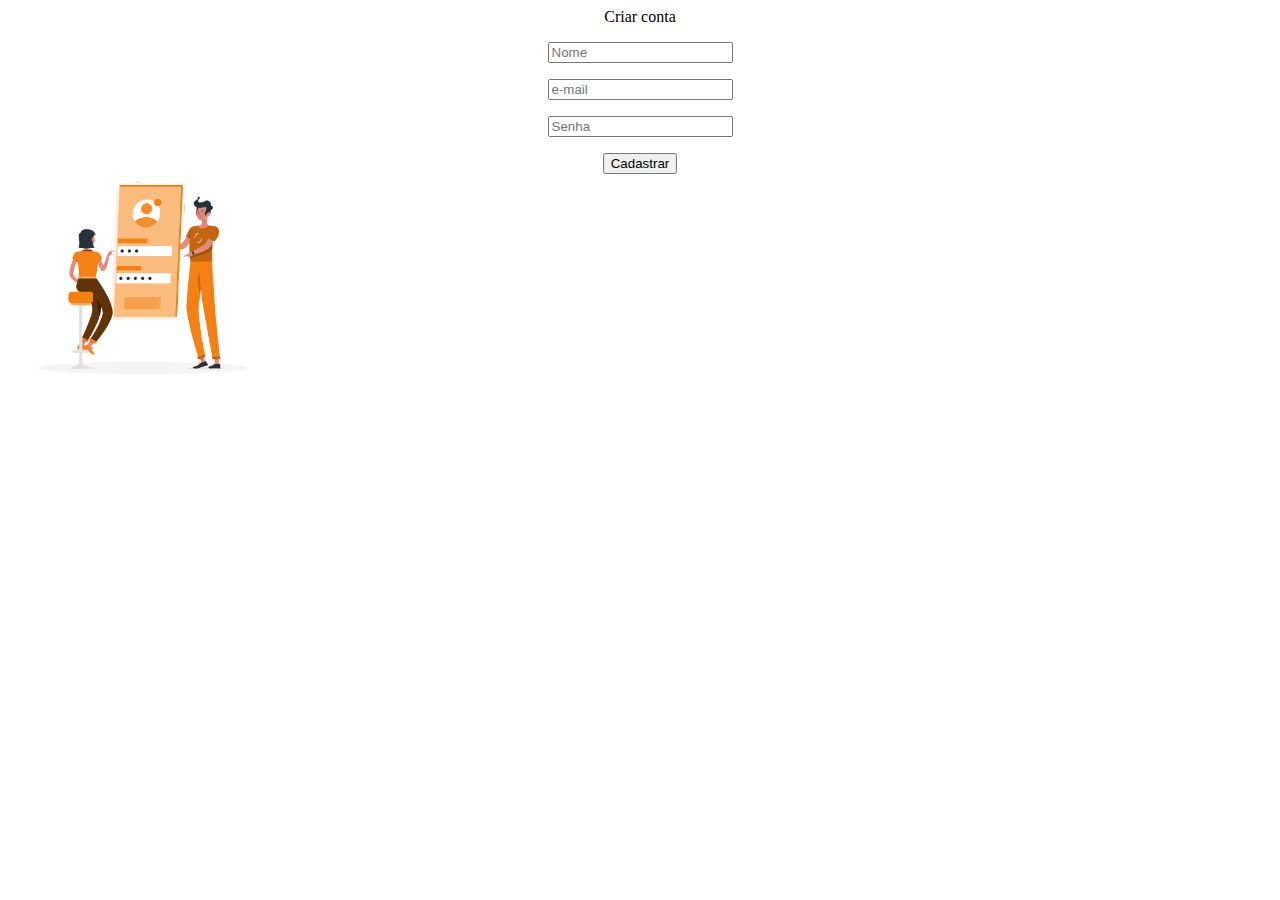
==== codigo-fonte/cadastro/index.html @ 02e09126 "Alteção do HLMT de cadastro e criação de CSS para cadastro." ====
<!DOCTYPE html>
<html lang="pt-br">

<head>
    <meta charset="UTF-8">
    <meta name="viewport" content="width=device-width, initial-scale=1.0">
    <link rel="stylesheet" href="./style.css" />
    <title>FaciListas - Cadastro</title>
</head>

<body>
    <form name="form_cadastro" action="" method="post"> <!--duvida no action-->
        Criar conta
        <p> <input type="text" name="nome" placeholder="Nome"> </p>
        <p> <input type="email" name="email" placeholder="e-mail"> </p>
        <p> <input type="password" name="password" placeholder="Senha"> </p>
        <button>Cadastrar</button>
    </form>
    <img src="/codigo-fonte/img/imgQuemSomos.png"> <!--imagem provisoria-->
</body>

</html>
---- codigo-fonte/cadastro/style.css ----
form {
    text-align:center;
}

img {
    height: 200px
}
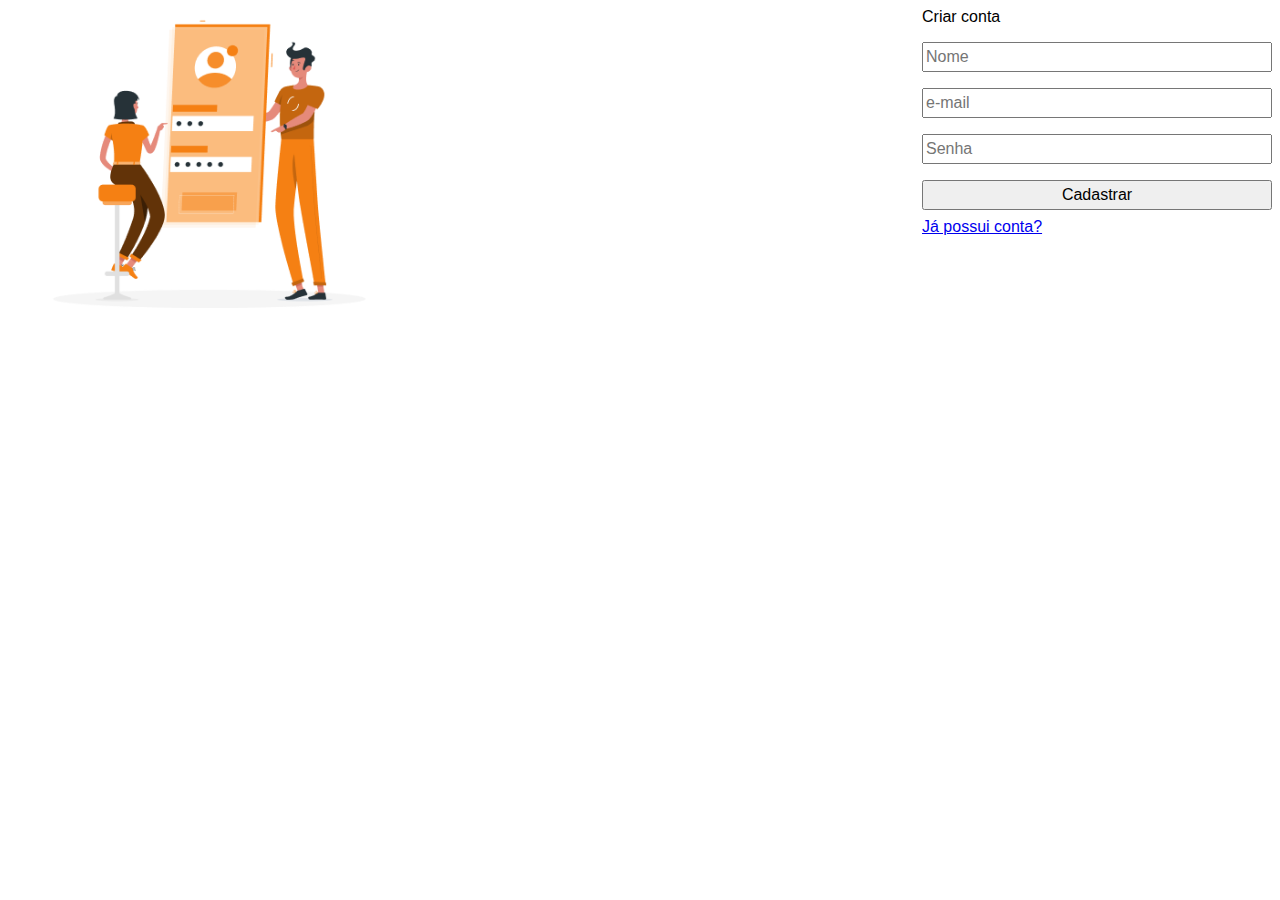
==== commit a4ad7368: "alteração index.html e style.css da pasta cadastro" ====
--- a/codigo-fonte/cadastro/index.html
+++ b/codigo-fonte/cadastro/index.html
@@ -9,13 +9,16 @@
 </head>
 
 <body>
-    <form name="form_cadastro" action="" method="post"> <!--duvida no action-->
-        Criar conta
-        <p> <input type="text" name="nome" placeholder="Nome"> </p>
-        <p> <input type="email" name="email" placeholder="e-mail"> </p>
-        <p> <input type="password" name="password" placeholder="Senha"> </p>
-        <button>Cadastrar</button>
-    </form>
+    <div>
+        <form name="form_cadastro" action="" method="post"> <!--duvida no action-->
+            Criar conta
+            <p> <input type="text" name="nome" placeholder="Nome"> </p>
+            <p> <input type="email" name="email" placeholder="e-mail"> </p>
+            <p> <input type="password" name="password" placeholder="Senha"> </p>
+            <button>Cadastrar</button>
+        </form>
+        <a href="/codigo-fonte/login/index.html">Já possui conta?</p>
+    </div>
     <img src="/codigo-fonte/img/imgQuemSomos.png"> <!--imagem provisoria-->
 </body>
 
--- a/codigo-fonte/cadastro/style.css
+++ b/codigo-fonte/cadastro/style.css
@@ -1,7 +1,30 @@
-form {
-    text-align:center;
+* {
+    box-sizing: border-box;
+    font-family: "Inter", sans-serif;
+}
+
+div {
+    float: right;
+}
+
+input {
+    height: 30px;
+    width: 350px;
+    font-size: 16px;
+}
+
+button {
+    height: 30px;
+    width: 350px;
+    font-size: 16px;
+    margin-bottom: 8px;
+}
+
+a {
+    margin-top: 16px;
 }
 
 img {
-    height: 200px
+    height: 300px;
+    float: left;
 }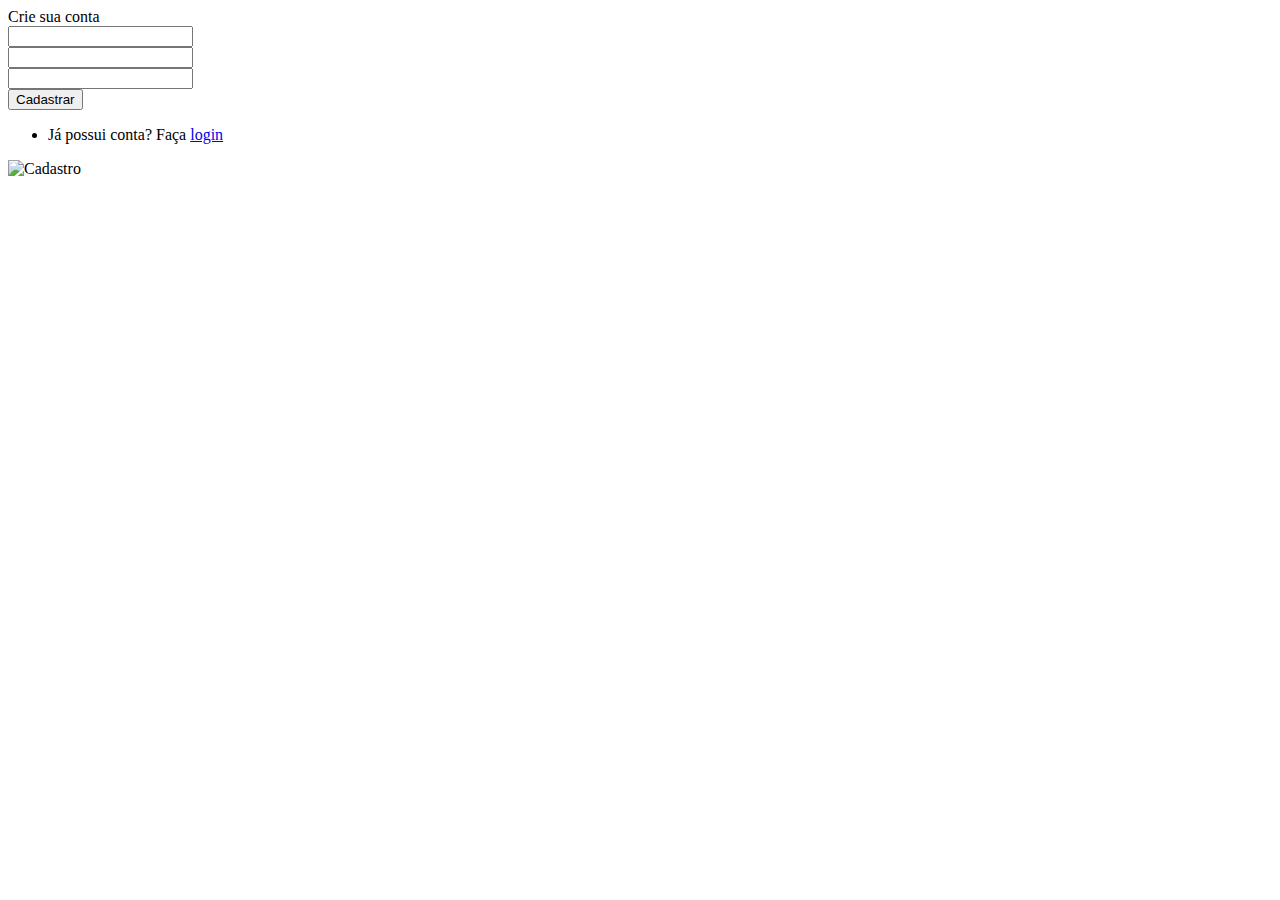
==== commit 86b5ca40: "Update index.html" ====
--- a/codigo-fonte/cadastro/index.html
+++ b/codigo-fonte/cadastro/index.html
@@ -4,22 +4,56 @@
 <head>
     <meta charset="UTF-8">
     <meta name="viewport" content="width=device-width, initial-scale=1.0">
-    <link rel="stylesheet" href="./style.css" />
-    <title>FaciListas - Cadastro</title>
+    <title>Cadastro</title>
+
+    <link rel="stylesheet" href="/cadastro/CSS/style.css">
 </head>
 
 <body>
-    <div>
-        <form name="form_cadastro" action="" method="post"> <!--duvida no action-->
-            Criar conta
-            <p> <input type="text" name="nome" placeholder="Nome"> </p>
-            <p> <input type="email" name="email" placeholder="e-mail"> </p>
-            <p> <input type="password" name="password" placeholder="Senha"> </p>
-            <button>Cadastrar</button>
-        </form>
-        <a href="/codigo-fonte/login/index.html">Já possui conta?</p>
+    <div class="container">
+        <div class="container-cadastro">
+            <div class="wrap-cadastro">
+                <form class="cadastro-form">
+                    <span class="cadastro-form-title">
+                        Crie sua conta
+                    </span>
+
+                    <div class="wrap-input margin-top-35 margin-bottom-35">
+                        <input type="text" class="input-form" name="name" autocomplete="off">
+                        <span class="focus-input-form" data-place-holder="Nome"></span>
+                    </div>
+
+                    <div class="wrap-input margin-bottom-35">
+                        <input type="email" class="input-form" name="email" autocomplete="off">
+                        <span class="focus-input-form" data-place-holder="E-mail"></span>
+                    </div>
+
+                    <div class="wrap-input margin-bottom-35">
+                        <input type="password" class="input-form" name="password">
+                        <span class="focus-input-form" data-place-holder="Senha"></span>
+                    </div>
+
+                    <div class="container-cadastro-form-btn">
+                        <button class="cadastro-form-btn" type="submit">Cadastrar</button>
+                    </div>
+
+                    <ul class="cadastro-utils">
+                        <li class="margin-top-8 margin-bottom-8">
+                            <span class="text1">
+                                Já possui conta? Faça
+                            </span>
+                            <a href="#" class="text2"> <!-- colocar href quando tiver -->
+                                login
+                            </a>
+                        </li>
+                    </ul>
+                </form>
+            </div>
+            <img src="/cadastro/images/cadastro.png" alt="Cadastro" width="400" height="400" class="margin-left-50">
+        </div>
     </div>
-    <img src="/codigo-fonte/img/imgQuemSomos.png"> <!--imagem provisoria-->
+
+    <script src="/cadastro/script.js"></script>
 </body>
 
-</html>+</html>
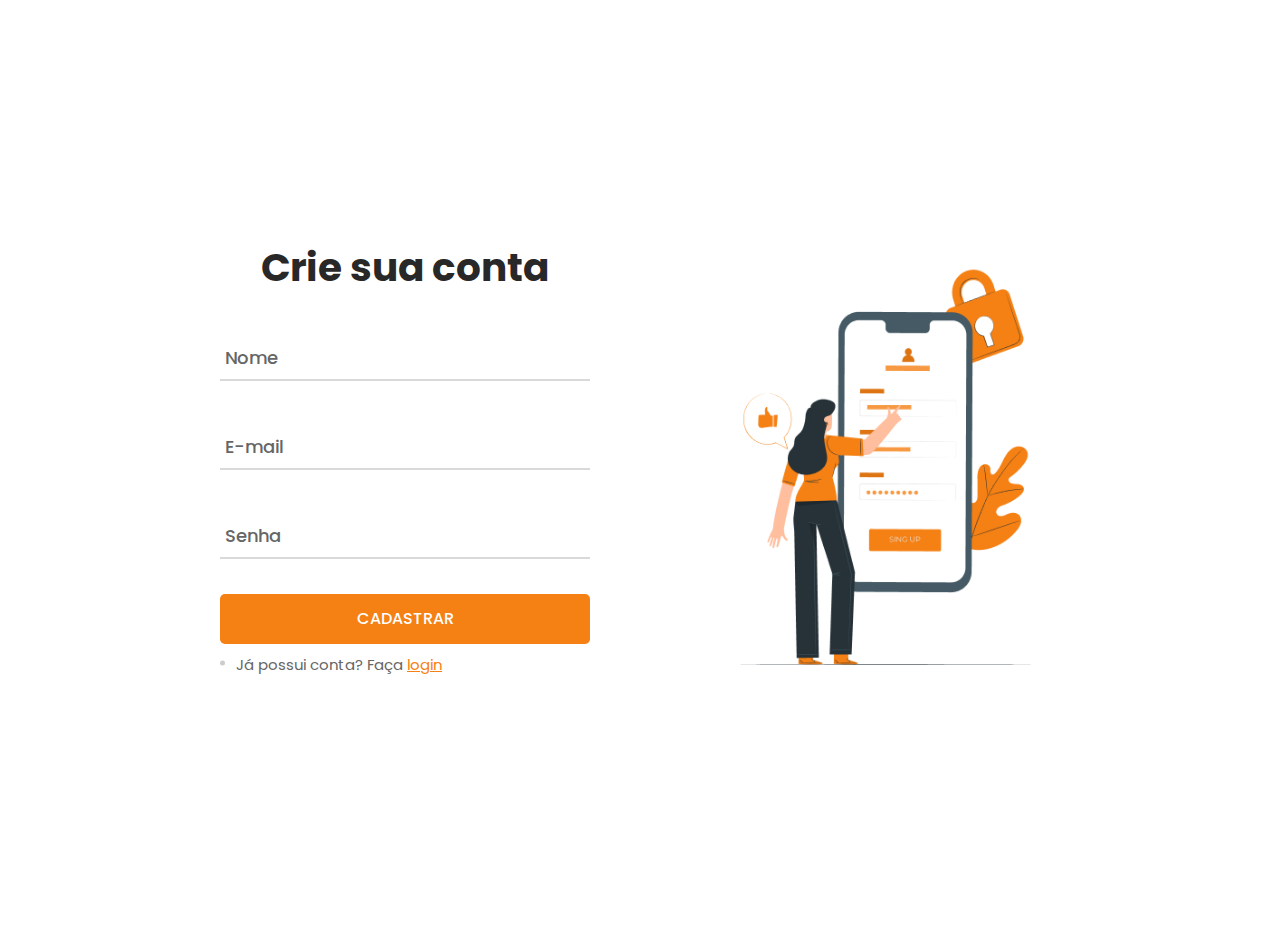
==== commit 66c625a6: "fix: Corrigir importações incorretas" ====
--- a/codigo-fonte/cadastro/index.html
+++ b/codigo-fonte/cadastro/index.html
@@ -1,59 +1,70 @@
 <!DOCTYPE html>
 <html lang="pt-br">
-
-<head>
-    <meta charset="UTF-8">
-    <meta name="viewport" content="width=device-width, initial-scale=1.0">
+  <head>
+    <meta charset="UTF-8" />
+    <meta name="viewport" content="width=device-width, initial-scale=1.0" />
     <title>Cadastro</title>
 
-    <link rel="stylesheet" href="/cadastro/CSS/style.css">
-</head>
+    <link rel="stylesheet" href="./CSS/style.css" />
+  </head>
 
-<body>
+  <body>
     <div class="container">
-        <div class="container-cadastro">
-            <div class="wrap-cadastro">
-                <form class="cadastro-form">
-                    <span class="cadastro-form-title">
-                        Crie sua conta
-                    </span>
+      <div class="container-cadastro">
+        <div class="wrap-cadastro">
+          <form class="cadastro-form">
+            <span class="cadastro-form-title"> Crie sua conta </span>
 
-                    <div class="wrap-input margin-top-35 margin-bottom-35">
-                        <input type="text" class="input-form" name="name" autocomplete="off">
-                        <span class="focus-input-form" data-place-holder="Nome"></span>
-                    </div>
+            <div class="wrap-input margin-top-35 margin-bottom-35">
+              <input
+                type="text"
+                class="input-form"
+                name="name"
+                autocomplete="off"
+              />
+              <span class="focus-input-form" data-place-holder="Nome"></span>
+            </div>
 
-                    <div class="wrap-input margin-bottom-35">
-                        <input type="email" class="input-form" name="email" autocomplete="off">
-                        <span class="focus-input-form" data-place-holder="E-mail"></span>
-                    </div>
+            <div class="wrap-input margin-bottom-35">
+              <input
+                type="email"
+                class="input-form"
+                name="email"
+                autocomplete="off"
+              />
+              <span class="focus-input-form" data-place-holder="E-mail"></span>
+            </div>
 
-                    <div class="wrap-input margin-bottom-35">
-                        <input type="password" class="input-form" name="password">
-                        <span class="focus-input-form" data-place-holder="Senha"></span>
-                    </div>
+            <div class="wrap-input margin-bottom-35">
+              <input type="password" class="input-form" name="password" />
+              <span class="focus-input-form" data-place-holder="Senha"></span>
+            </div>
 
-                    <div class="container-cadastro-form-btn">
-                        <button class="cadastro-form-btn" type="submit">Cadastrar</button>
-                    </div>
+            <div class="container-cadastro-form-btn">
+              <button class="cadastro-form-btn" type="submit">Cadastrar</button>
+            </div>
 
-                    <ul class="cadastro-utils">
-                        <li class="margin-top-8 margin-bottom-8">
-                            <span class="text1">
-                                Já possui conta? Faça
-                            </span>
-                            <a href="#" class="text2"> <!-- colocar href quando tiver -->
-                                login
-                            </a>
-                        </li>
-                    </ul>
-                </form>
-            </div>
-            <img src="/cadastro/images/cadastro.png" alt="Cadastro" width="400" height="400" class="margin-left-50">
+            <ul class="cadastro-utils">
+              <li class="margin-top-8 margin-bottom-8">
+                <span class="text1"> Já possui conta? Faça </span>
+                <a href="#" class="text2">
+                  <!-- colocar href quando tiver -->
+                  login
+                </a>
+              </li>
+            </ul>
+          </form>
         </div>
+        <img
+          src="./images/cadastro.png"
+          alt="Cadastro"
+          width="400"
+          height="400"
+          class="margin-left-50"
+        />
+      </div>
     </div>
 
-    <script src="/cadastro/script.js"></script>
-</body>
-
+    <script src="./script.js"></script>
+  </body>
 </html>
--- a/codigo-fonte/cadastro/CSS/style.css
+++ b/codigo-fonte/cadastro/CSS/style.css
@@ -0,0 +1,295 @@
+/*
+    Variáveis 
+*/
+
+:root {
+    --main-color: #F58013;
+    --link-color: #064176;
+    --text1: #666666;
+    --highlight-text: #292828;
+    --input-text: #555555;
+    --white-color: #FFF;
+    --points-list: #CCC;
+    --line-input: #D9D9D9;
+}
+
+/*
+    Variáveis 
+*/
+
+@font-face {
+    font-family: Poppins-Regular;
+    src: url('../fonts/Poppins/Poppins-Regular.ttf');
+}
+
+@font-face {
+    font-family: Poppins-Medium;
+    src: url('../fonts/Poppins/Poppins-Medium.ttf');
+}
+
+@font-face {
+    font-family: Poppins-Bold;
+    src: url('../fonts/Poppins/Poppins-Bold.ttf');
+}
+
+@font-face {
+    font-family: Poppins-SemiBold;
+    src: url('../fonts/Poppins/Poppins-SemiBold.ttf');
+}
+
+/*
+    Zerar estilos
+*/
+
+* {
+    margin: 0;
+    padding: 0;
+}
+
+body, html {
+    height: 100%;
+    font-family: Poppins-regular, sans-serif;
+}
+
+ul, li {
+    margin: 0;
+    list-style-type: none;
+}
+
+input, button {
+    outline: none !important;
+    border: none;
+}
+
+button:hover {
+    cursor: pointer;
+}
+
+/*
+    Utilitarios
+*/
+
+.text1 {
+    font-family: Poppins-Regular;
+    font-size: 15px;
+    color: var(--text1);
+    line-height: 1.5;
+}
+
+.text2 {
+    font-family: Poppins-Regular;
+    font-size: 15px;
+    color: var(--main-color);
+    line-height: 1.5;
+}
+
+.margin-bottom-35 {
+    margin-bottom: 35px;
+}
+
+.margin-top-35 {
+    margin-top: 35px;
+}
+
+.margin-bottom-8 {
+    margin-bottom: 8px;
+}
+
+.margin-top-8 {
+    margin-top: 8px;
+}
+
+.margin-left-50 {
+    margin-left: 50px;
+}
+
+/*
+    Cadastro
+*/
+
+.container {
+    width: 100%;
+    margin: 0 auto;
+}
+
+.container-cadastro {
+    width: 100%;
+    min-height: 100vh;
+    display: flex;
+    flex-wrap: wrap;
+    justify-content: center;
+    align-items: center;
+    padding: 15px;
+    background-color: var(--white-color);
+}
+
+.wrap-cadastro {
+    width: 370px;
+    margin-right: 50px;
+    background-color: var(--white-color);
+}
+
+/*
+    Formulário
+*/
+
+.cadastro-form {
+    width: 100%;
+}
+
+.cadastro-form-title {
+    display: block;
+    font-family: Poppins-Bold;
+    font-size: 39px;
+    color: var(--highlight-text);
+    line-height: 1.2;
+    text-align: center;
+}
+
+/*
+    Input
+*/
+
+.wrap-input {
+    width: 100%;
+    position: relative;
+    border-bottom: 2px solid var(--line-input);
+}
+
+.input-form {
+    font-family: Poppins-SemiBold;
+    font-size: 18px;
+    color: var(--input-text);
+    line-height: 1.2;
+    display: block;
+    width: 100%;
+    height: 52px;
+    background: transparent;
+    padding: 0 5px;
+}
+
+.focus-input-form {
+    position: absolute;
+    display: block;
+    width: 100%;
+    height: 100%;
+    top: 0;
+    left: 0;
+    pointer-events: none;
+}
+
+.focus-input-form::before {
+    content: "";
+    display: block;
+    position: absolute;
+    bottom: -2px;
+    left: 0;
+    width: 0;
+    height: 2px;
+    transition: all 0.4s;
+    background: var(--main-color);
+}
+
+.focus-input-form::after {
+    font-family: Poppins-Medium;
+    font-size: 18px;
+    color: var(--text1);
+    line-height: 1.2;
+    content: attr(data-place-holder);
+    display: block;
+    width: 100%;
+    position: absolute;
+    top: 15px;
+    left: 0px;
+    padding: 5px;
+    transition: all 0.4s;
+}
+
+.input-form:focus + .focus-input-form::after {
+    top: -20px;
+    font-size: 15px;
+}
+
+.input-form:focus + .focus-input-form::before {
+    width: 100%;
+}
+
+.has-val.input-form + .focus-input-form::after {
+    top: -20px;
+    font-size: 15px;
+}
+
+.has-val.input-form + .focus-input-form::before {
+    width: 100%;
+}
+
+/*
+    Botão
+*/
+
+.container-cadastro-form-btn {
+    width: 100%;
+    display: block;
+    justify-content: center;
+}
+
+.cadastro-form-btn {
+    font-family: Poppins-Medium;
+    font-size: 16px;
+    color: var(--white-color);
+    line-height: 1.2;
+    text-transform: uppercase;
+    display: flex;
+    justify-content: center;
+    align-items: center;
+    padding: 0 20px;
+    width: 100%;
+    height: 50px;
+    background-color: var(--main-color);
+    border-radius: 5px;
+    transition: all 0.4s;
+}
+
+.cadastro-form-btn:hover {
+    background-color: var(--highlight-text);
+}
+
+/*
+    Links - Login
+*/
+
+a {
+    font-family: Poppins-Regular;
+	font-size: 14px;
+	line-height: 1.7;
+	color: var(--link-color);
+	margin: 0px;
+	transition: all 0.4s;
+}
+
+a:focus {
+	outline: none !important;
+}
+
+a:hover {
+	text-decoration: none;
+  color: var(--highligth-text);
+}
+
+.cadastro-utils li {
+    position: relative;
+    padding-left: 16px;
+}
+
+.cadastro-utils li::before {
+    content: "";
+    display: block;
+    position: absolute;
+    width: 5px;
+    height: 5px;
+    border-radius: 50%;
+    background-color: var(--points-list);
+    top: 45%;
+    transform: translateY(-50%);
+    left: 0;
+}